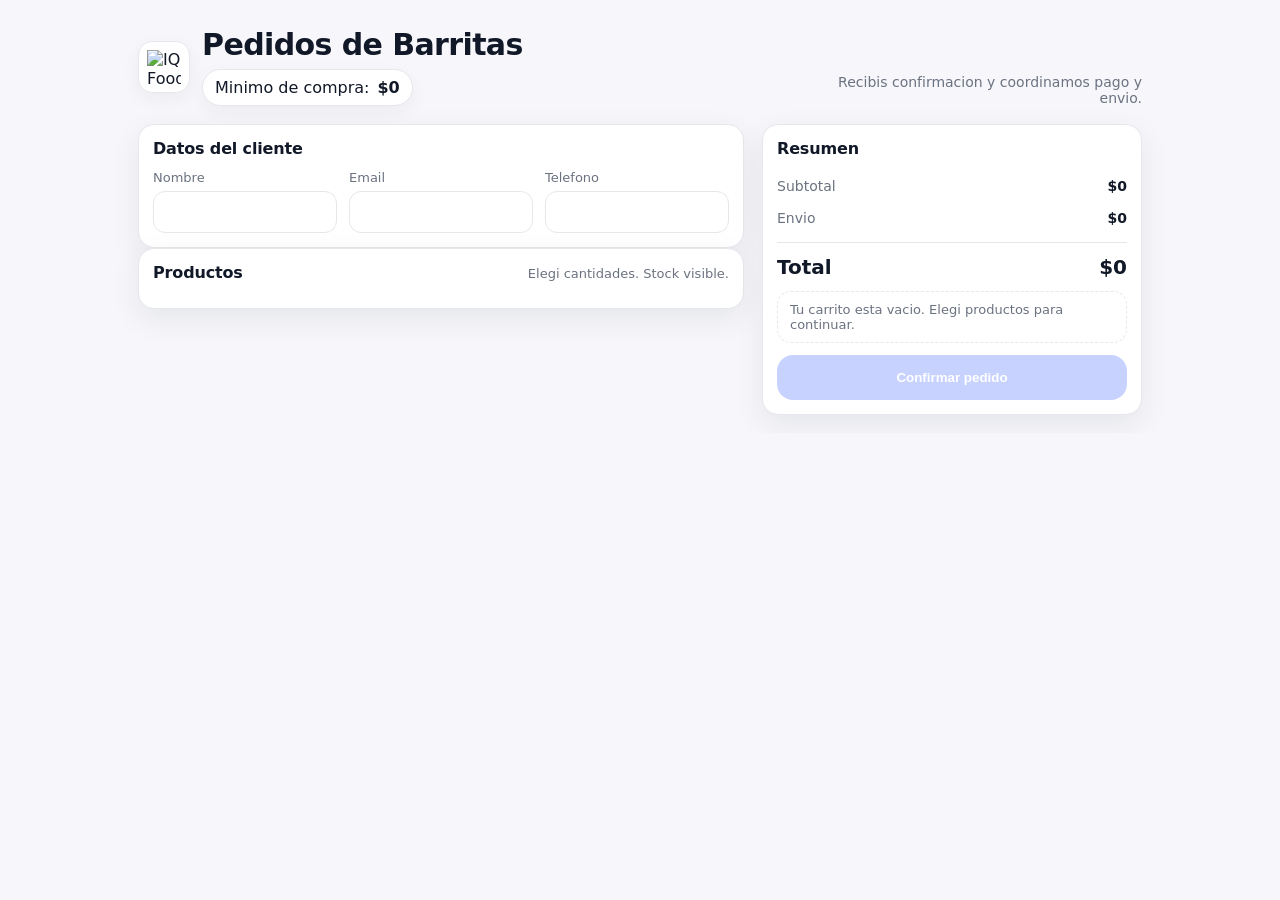
==== index.html @ 4a3529b3 "Update index.html" ====
<!doctype html>
<html lang="es">
<head>
  <meta charset="utf-8" />
  <meta name="viewport" content="width=device-width,initial-scale=1" />
  <title>Pedidos de Barritas</title>

  <!-- Cambia el sufijo cuando deployas -->
  <link rel="stylesheet" href="./styles.css?v=20260121-4" />
</head>
<body>
  <main class="wrap">
    <header class="hero">
      <div class="brand">
        <div class="logoBox" aria-label="Logo">
          <img src="https://ikifoods.com.ar/IQFoodsLogo.jpg" class="logoImg" alt="IQ Foods" />
        </div>

        <div class="brandText">
          <h1>Pedidos de Barritas</h1>
          <div class="badge" id="minBadge">Minimo de compra: <strong>$0</strong></div>
        </div>
      </div>

      <div class="meta">Recibis confirmacion y coordinamos pago y envio.</div>
    </header>

    <div class="layout">
      <!-- LEFT -->
      <div>
        <section class="card">
          <h2>Datos del cliente</h2>
          <div class="grid3">
            <label>Nombre
              <input id="customerName" type="text" autocomplete="name" required />
            </label>
            <label>Email
              <input id="customerEmail" type="email" autocomplete="email" required />
            </label>
            <label>Telefono
              <input id="customerPhone" type="tel" inputmode="tel" autocomplete="tel" required />
            </label>
          </div>
        </section>

        <section class="card">
          <div class="cardTitleRow">
            <h2>Productos</h2>
            <div class="hint">Elegi cantidades. Stock visible.</div>
          </div>
          <div id="products" class="productsList"></div>
        </section>

        <!-- Entrega: aparece cuando hay productos -->
        <section id="deliverySection" class="card hidden">
          <h2>Entrega</h2>

          <div class="radioPill">
            <label class="pill active" id="pillRetiro">
              <input type="radio" name="deliveryType" value="RETIRO" checked> Retiro
            </label>
            <label class="pill" id="pillEnvio">
              <input type="radio" name="deliveryType" value="ENVIO"> Envio
            </label>
          </div>

          <!-- CP SIEMPRE visible -->
          <div style="margin-top:12px">
            <label>Codigo postal
              <input id="postalCode" type="text" inputmode="numeric" autocomplete="postal-code" placeholder="Ej: 1414" />
            </label>
          </div>

          <div style="margin-top:12px">
            <label>Notas (opcional)
              <input id="notes" type="text" />
            </label>
          </div>
        </section>

        <!-- Pago: aparece cuando hay productos -->
        <section id="paymentSection" class="card hidden">
          <h2>Pago</h2>

          <div class="radioPill">
            <label class="pill active" id="pillTransfer">
              <input type="radio" name="payMethod" value="TRANSFERENCIA" checked> Transferencia
            </label>
            <label class="pill" id="pillCash">
              <input type="radio" name="payMethod" value="EFECTIVO"> Efectivo
            </label>
          </div>

          <div class="hint" style="margin-top:10px">
            Te enviamos el detalle y el link/datos de pago luego de confirmar.
          </div>
        </section>

        <!-- Sticky mobile: UNICO boton en mobile -->
        <div id="mobileSticky" class="mobileSticky hidden">
          <div class="row">
            <div><strong>Total</strong></div>
            <div id="totalSticky"><strong>$0</strong></div>
          </div>
          <button id="submitBtnSticky" class="btn" disabled>Confirmar pedido</button>
          <p id="errorSticky" class="error hidden"></p>
        </div>
      </div>

      <!-- RIGHT -->
      <aside class="card">
        <h2>Resumen</h2>

        <div class="summaryRow">
          <div>Subtotal</div><strong id="subtotal">$0</strong>
        </div>
        <div class="summaryRow">
          <div>Envio</div><strong id="deliveryFee">$0</strong>
        </div>

        <div class="summaryTotal">
          <div>Total</div><div id="total">$0</div>
        </div>

        <div id="summaryChips" class="chips hidden"></div>

        <div id="cartList" class="cartEmpty">
          Tu carrito esta vacio. Elegi productos para continuar.
        </div>

        <p id="error" class="error hidden"></p>
        <p id="success" class="success hidden"></p>

        <!-- Este boton se oculta en mobile por CSS -->
        <button id="submitBtn" class="btn" disabled>Confirmar pedido</button>
        <a id="waLink" class="wa hidden" target="_blank" rel="noreferrer">Enviar confirmacion por WhatsApp</a>
      </aside>
    </div>

    <script src="./app.js?v=20260121-4"></script>
  </main>
</body>
</html>
---- styles.css ----
:root{
  --bg:#f7f7fb;
  --card:#ffffff;
  --text:#111827;
  --muted:#6b7280;
  --line:#e5e7eb;
  --brand2:#2563eb;
  --danger:#b00020;
  --ok:#1b5e20;
  --radius:16px;
  --shadow: 0 10px 30px rgba(17,24,39,.08);
}

*{ box-sizing:border-box; }

html, body { width:100%; overflow-x:hidden; }

body{
  margin:0;
  font-family: ui-sans-serif, system-ui, -apple-system, Segoe UI, Roboto, Arial;
  background: var(--bg);
  color: var(--text);
}

.wrap{
  width:100%;
  max-width: 1040px;
  margin: 0 auto;
  padding: 18px;
}

.hero{
  display:flex;
  align-items:flex-end;
  justify-content:space-between;
  gap:16px;
  margin: 10px 0 18px;
}

.brand{
  display:flex;
  align-items:center;
  gap:12px;
  min-width:0;
}

.logoBox{
  width:52px;
  height:52px;
  border-radius: 14px;
  border:1px solid var(--line);
  background:#fff;
  box-shadow: 0 6px 18px rgba(17,24,39,.05);
  display:flex;
  align-items:center;
  justify-content:center;
  flex: 0 0 auto;
}

.logoText{
  font-weight:900;
  font-size:12px;
  color: rgba(37,99,235,.85);
}

.logoImg{
  width:100%;
  height:100%;
  object-fit:contain;
  padding:8px;
}

.brandText{ min-width:0; }

h1{
  font-size: 30px;
  line-height: 1.1;
  margin:0;
  letter-spacing:-0.02em;
}

.meta{
  text-align:right;
  color: var(--muted);
  font-size: 14px;
  max-width: 320px;
}

.badge{
  display:inline-flex;
  align-items:center;
  gap:8px;
  padding:8px 12px;
  border:1px solid var(--line);
  border-radius: 999px;
  background:#fff;
  box-shadow: 0 6px 18px rgba(17,24,39,.05);
  width: fit-content;
  margin-top:8px;
}

.layout{
  display:grid;
  grid-template-columns: 1fr 380px;
  gap: 18px;
  align-items:start;
  min-width:0;
}

.card{
  background: var(--card);
  border:1px solid var(--line);
  border-radius: var(--radius);
  padding: 14px;
  box-shadow: var(--shadow);
  min-width:0;
}

.card h2{
  margin:0 0 12px;
  font-size: 16px;
  letter-spacing: -0.01em;
}

.cardTitleRow{
  display:flex;
  align-items:baseline;
  justify-content:space-between;
  gap:12px;
}

.hint{
  font-size: 13px;
  color: var(--muted);
}

.grid3{
  display:grid;
  grid-template-columns: 1fr 1fr 1fr;
  gap: 12px;
}

label{
  display:block;
  font-size: 13px;
  color: var(--muted);
}

input{
  width:100%;
  margin-top: 6px;
  padding: 12px 12px;
  border:1px solid var(--line);
  border-radius: 12px;
  outline:none;
  font-size: 14px;
  background:#fff;
}

input:focus{
  border-color: rgba(37,99,235,.45);
  box-shadow: 0 0 0 4px rgba(37,99,235,.12);
}

.row{
  display:flex;
  gap:12px;
  align-items:center;
  flex-wrap:wrap;
}

.radioPill{
  display:flex;
  gap:10px;
  flex-wrap:wrap;
}

.pill{
  display:inline-flex;
  align-items:center;
  gap:8px;
  padding: 10px 12px;
  border:1px solid var(--line);
  border-radius: 999px;
  cursor:pointer;
  user-select:none;
  background:#fff;
  color: var(--text);
}
.pill input{ width:auto; margin:0; }
.pill.active{
  border-color: rgba(37,99,235,.35);
  box-shadow: 0 0 0 4px rgba(37,99,235,.10);
}

.productsList{
  display:flex;
  flex-direction:column;
  gap:10px;
  min-width:0;
}

.productCard{
  border:1px solid var(--line);
  border-radius: 16px;
  padding: 12px;
  display:flex;
  justify-content:space-between;
  gap: 12px;
  background:#fff;
  min-width:0;
}

.productLeft{
  display:flex;
  gap:12px;
  align-items:center;
  min-width:0;
}

.productImg{
  width:56px;
  height:56px;
  border-radius: 14px;
  border:1px solid var(--line);
  object-fit:cover;
  background: linear-gradient(135deg, rgba(37,99,235,.12), rgba(29,78,216,.06));
  flex: 0 0 auto;
}

.thumb{
  width:56px;
  height:56px;
  border-radius: 14px;
  border: 1px solid var(--line);
  background: linear-gradient(135deg, rgba(37,99,235,.12), rgba(29,78,216,.06));
  display:flex;
  align-items:center;
  justify-content:center;
  font-weight:900;
  color: rgba(37,99,235,.8);
  flex: 0 0 auto;
}

.productInfo{ min-width:0; }
.productName{ font-weight:900; margin:0 0 4px; font-size: 15px; }

.productMeta{
  color: var(--muted);
  font-size: 12px;
  display:flex;
  gap:10px;
  flex-wrap:wrap;
  min-width:0;
}

.price{ font-weight:900; color: var(--text); }
.stockLow{ color:#b45309; }

.stepper{
  display:flex;
  align-items:center;
  gap:10px;
  flex: 0 0 auto;
}

.stepper button{
  width:40px;
  height:40px;
  border-radius: 12px;
  border:1px solid var(--line);
  background:#fff;
  cursor:pointer;
  font-size: 18px;
}

.qtyBox{
  width: 72px;
  max-width: 72px;
  text-align:center;
  font-weight:900;
}

.summaryRow{
  display:flex;
  justify-content:space-between;
  align-items:center;
  padding: 8px 0;
  color: var(--muted);
  font-size: 14px;
}
.summaryRow strong{ color: var(--text); }

.summaryTotal{
  border-top: 1px solid var(--line);
  margin-top: 8px;
  padding-top: 12px;
  font-size: 20px;
  color: var(--text);
  font-weight:900;
  display:flex;
  justify-content:space-between;
}

.chips{
  display:flex;
  flex-wrap:wrap;
  gap:8px;
  margin-top:12px;
}
.chip{
  font-size:12px;
  color: var(--text);
  background:#fff;
  border:1px solid var(--line);
  border-radius:999px;
  padding:6px 10px;
}

.cartEmpty{
  margin-top: 12px;
  padding: 10px 12px;
  border: 1px dashed var(--line);
  border-radius: 14px;
  color: var(--muted);
  font-size: 13px;
}

.cartList{
  margin-top: 12px;
  border-top: 1px dashed var(--line);
  padding-top: 10px;
  display:flex;
  flex-direction:column;
  gap:8px;
}

.cartItem{
  display:flex;
  justify-content:space-between;
  gap:10px;
  font-size: 13px;
  color: var(--muted);
}
.cartItem strong{
  color: var(--text);
  font-weight:900;
}

.error{ color: var(--danger); margin-top: 10px; font-size: 14px; }
.success{ color: var(--ok); margin-top: 10px; font-size: 14px; }

.btn{
  width:100%;
  border:0;
  border-radius: 16px;
  padding: 15px 14px;
  font-weight:900;
  cursor:pointer;
  margin-top: 12px;
  background: linear-gradient(135deg, var(--brand2), #1d4ed8);
  color: #fff;
  box-shadow: 0 10px 24px rgba(37,99,235,.25);
}

.btn:disabled{
  opacity:1;
  background:#c7d2fe;
  color:#ffffff;
  box-shadow:none;
  cursor:not-allowed;
}

.wa{
  display:block;
  margin-top: 10px;
  text-align:center;
  padding: 12px;
  border-radius: 14px;
  text-decoration:none;
  border:1px solid var(--line);
  background:#fff;
  color: var(--text);
}

.hidden{ display:none; }

/* responsive layout */
@media (max-width: 920px){
  .layout{ grid-template-columns: 1fr; }
  .hero{ align-items:flex-start; flex-direction:column; }
  .meta{ text-align:left; max-width:none; }
  /* En mobile, oculto boton del resumen para evitar duplicado */
  #submitBtn{ display:none; }
}

@media (max-width: 720px){
  .grid3{ grid-template-columns: 1fr; }
}

/* product card mobile stacking */
@media (max-width: 520px){
  .productCard{
    flex-direction: column;
    align-items: stretch;
  }
  .stepper{
    justify-content: flex-end;
  }
}

/* Sticky mobile */
.mobileSticky{ display:none; }

@media (max-width: 920px){
  .mobileSticky{
    display:block;
    position: sticky;
    bottom: 0;
    margin-top: 12px;
    border-radius: 16px;
    border:1px solid var(--line);
    background: rgba(255,255,255,.92);
    backdrop-filter: blur(8px);
    padding: 12px;
    box-shadow: 0 -10px 30px rgba(17,24,39,.10);
  }
  .mobileSticky .row{ justify-content:space-between; }
  .mobileSticky .btn{ margin-top: 10px; }
}
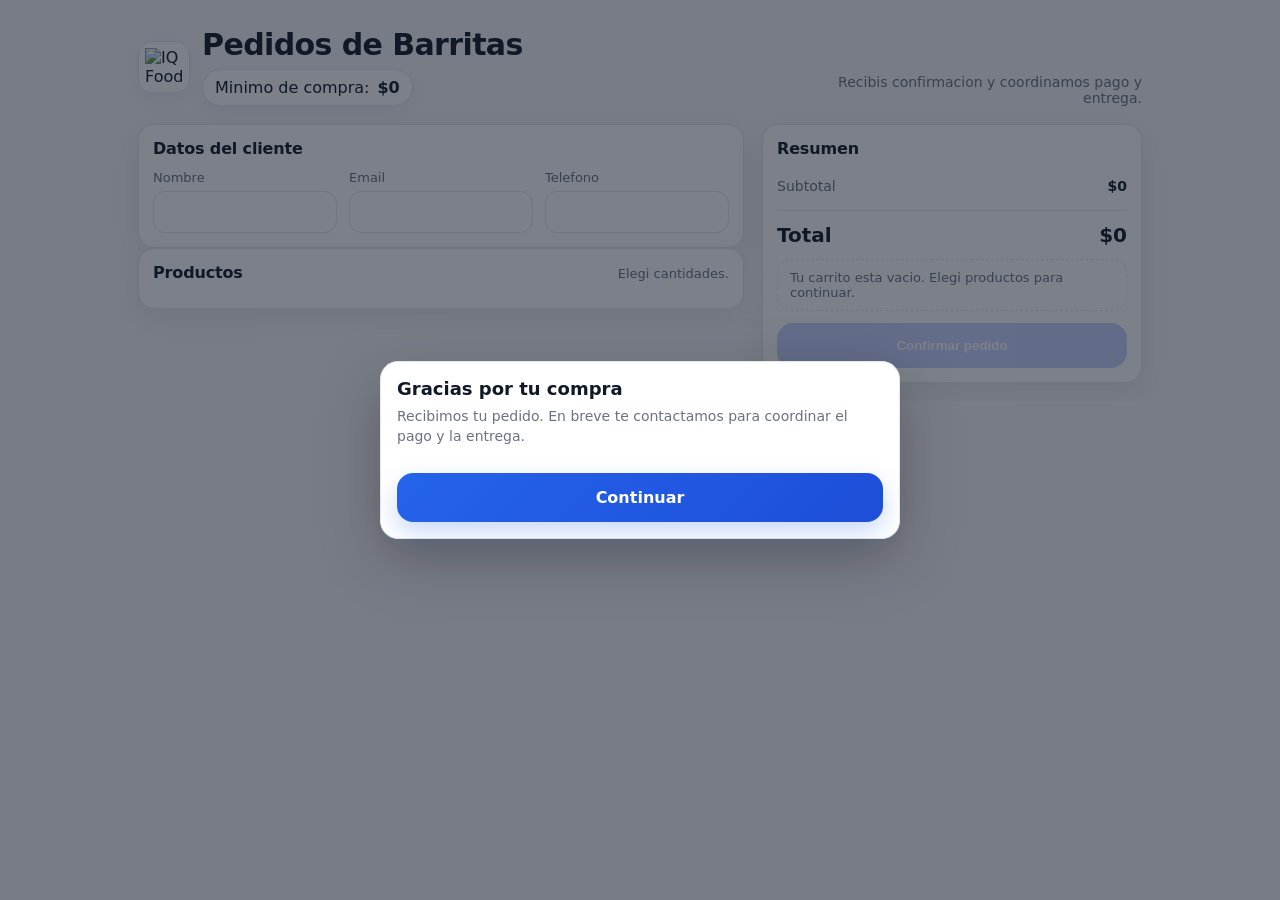
==== commit 805c7dd5: "Update index.html" ====
--- a/index.html
+++ b/index.html
@@ -5,8 +5,7 @@
   <meta name="viewport" content="width=device-width,initial-scale=1" />
   <title>Pedidos de Barritas</title>
 
-  <!-- Cambia el sufijo cuando deployas -->
-  <link rel="stylesheet" href="./styles.css?v=20260121-4" />
+  <link rel="stylesheet" href="./styles.css?v=20260121-5" />
 </head>
 <body>
   <main class="wrap">
@@ -22,7 +21,7 @@
         </div>
       </div>
 
-      <div class="meta">Recibis confirmacion y coordinamos pago y envio.</div>
+      <div class="meta">Recibis confirmacion y coordinamos pago y entrega.</div>
     </header>
 
     <div class="layout">
@@ -46,7 +45,7 @@
         <section class="card">
           <div class="cardTitleRow">
             <h2>Productos</h2>
-            <div class="hint">Elegi cantidades. Stock visible.</div>
+            <div class="hint">Elegi cantidades.</div>
           </div>
           <div id="products" class="productsList"></div>
         </section>
@@ -96,7 +95,7 @@
           </div>
         </section>
 
-        <!-- Sticky mobile: UNICO boton en mobile -->
+        <!-- Sticky mobile: unico boton en mobile -->
         <div id="mobileSticky" class="mobileSticky hidden">
           <div class="row">
             <div><strong>Total</strong></div>
@@ -114,9 +113,6 @@
         <div class="summaryRow">
           <div>Subtotal</div><strong id="subtotal">$0</strong>
         </div>
-        <div class="summaryRow">
-          <div>Envio</div><strong id="deliveryFee">$0</strong>
-        </div>
 
         <div class="summaryTotal">
           <div>Total</div><div id="total">$0</div>
@@ -129,15 +125,32 @@
         </div>
 
         <p id="error" class="error hidden"></p>
-        <p id="success" class="success hidden"></p>
 
         <!-- Este boton se oculta en mobile por CSS -->
         <button id="submitBtn" class="btn" disabled>Confirmar pedido</button>
-        <a id="waLink" class="wa hidden" target="_blank" rel="noreferrer">Enviar confirmacion por WhatsApp</a>
       </aside>
     </div>
 
-    <script src="./app.js?v=20260121-4"></script>
+    <!-- Modal Gracias -->
+    <div id="thankModal" class="hidden" style="
+      position:fixed; inset:0; background:rgba(17,24,39,.55);
+      display:flex; align-items:center; justify-content:center; padding:18px; z-index:9999;">
+      <div style="
+        width:min(520px, 100%); background:#fff; border-radius:18px; border:1px solid #e5e7eb;
+        box-shadow: 0 20px 60px rgba(0,0,0,.25); padding:16px;">
+        <h2 style="margin:0 0 8px; font-size:18px;">Gracias por tu compra</h2>
+        <div id="thankText" style="color:#6b7280; font-size:14px; line-height:1.4;">
+          Recibimos tu pedido. En breve te contactamos para coordinar el pago y la entrega.
+        </div>
+        <div style="display:flex; gap:10px; margin-top:14px;">
+          <a href="./gracias.html" class="btn" style="text-decoration:none; display:inline-flex; justify-content:center;">
+            Continuar
+          </a>
+        </div>
+      </div>
+    </div>
+
+    <script src="./app.js?v=20260121-5"></script>
   </main>
 </body>
 </html>
--- a/styles.css
+++ b/styles.css
@@ -12,7 +12,6 @@
 }
 
 *{ box-sizing:border-box; }
-
 html, body { width:100%; overflow-x:hidden; }
 
 body{
@@ -55,19 +54,14 @@
   align-items:center;
   justify-content:center;
   flex: 0 0 auto;
-}
-
-.logoText{
-  font-weight:900;
-  font-size:12px;
-  color: rgba(37,99,235,.85);
+  overflow:hidden;
 }
 
 .logoImg{
   width:100%;
   height:100%;
   object-fit:contain;
-  padding:8px;
+  padding:6px;
 }
 
 .brandText{ min-width:0; }
@@ -385,12 +379,11 @@
 
 .hidden{ display:none; }
 
-/* responsive layout */
 @media (max-width: 920px){
   .layout{ grid-template-columns: 1fr; }
   .hero{ align-items:flex-start; flex-direction:column; }
   .meta{ text-align:left; max-width:none; }
-  /* En mobile, oculto boton del resumen para evitar duplicado */
+  /* Evita doble boton en mobile */
   #submitBtn{ display:none; }
 }
 
@@ -398,7 +391,6 @@
   .grid3{ grid-template-columns: 1fr; }
 }
 
-/* product card mobile stacking */
 @media (max-width: 520px){
   .productCard{
     flex-direction: column;
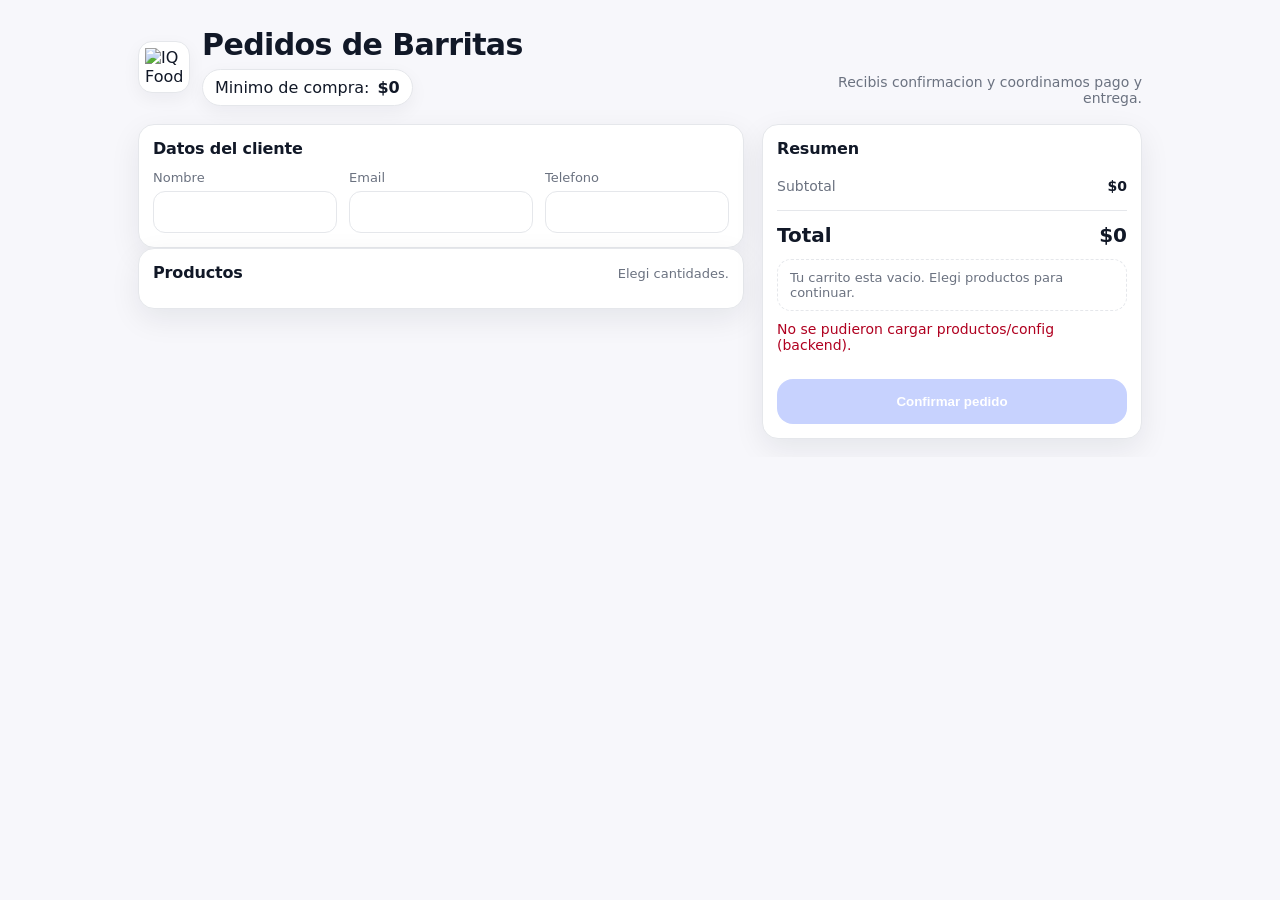
==== commit 61c29c04: "Update index.html" ====
--- a/index.html
+++ b/index.html
@@ -132,9 +132,11 @@
     </div>
 
     <!-- Modal Gracias -->
-    <div id="thankModal" class="hidden" style="
-      position:fixed; inset:0; background:rgba(17,24,39,.55);
-      display:flex; align-items:center; justify-content:center; padding:18px; z-index:9999;">
+<div id="thankModal" class="hidden" style="
+  position:fixed; inset:0; background:rgba(17,24,39,.55);
+  align-items:center; justify-content:center; padding:18px; z-index:9999;">
+
+
       <div style="
         width:min(520px, 100%); background:#fff; border-radius:18px; border:1px solid #e5e7eb;
         box-shadow: 0 20px 60px rgba(0,0,0,.25); padding:16px;">
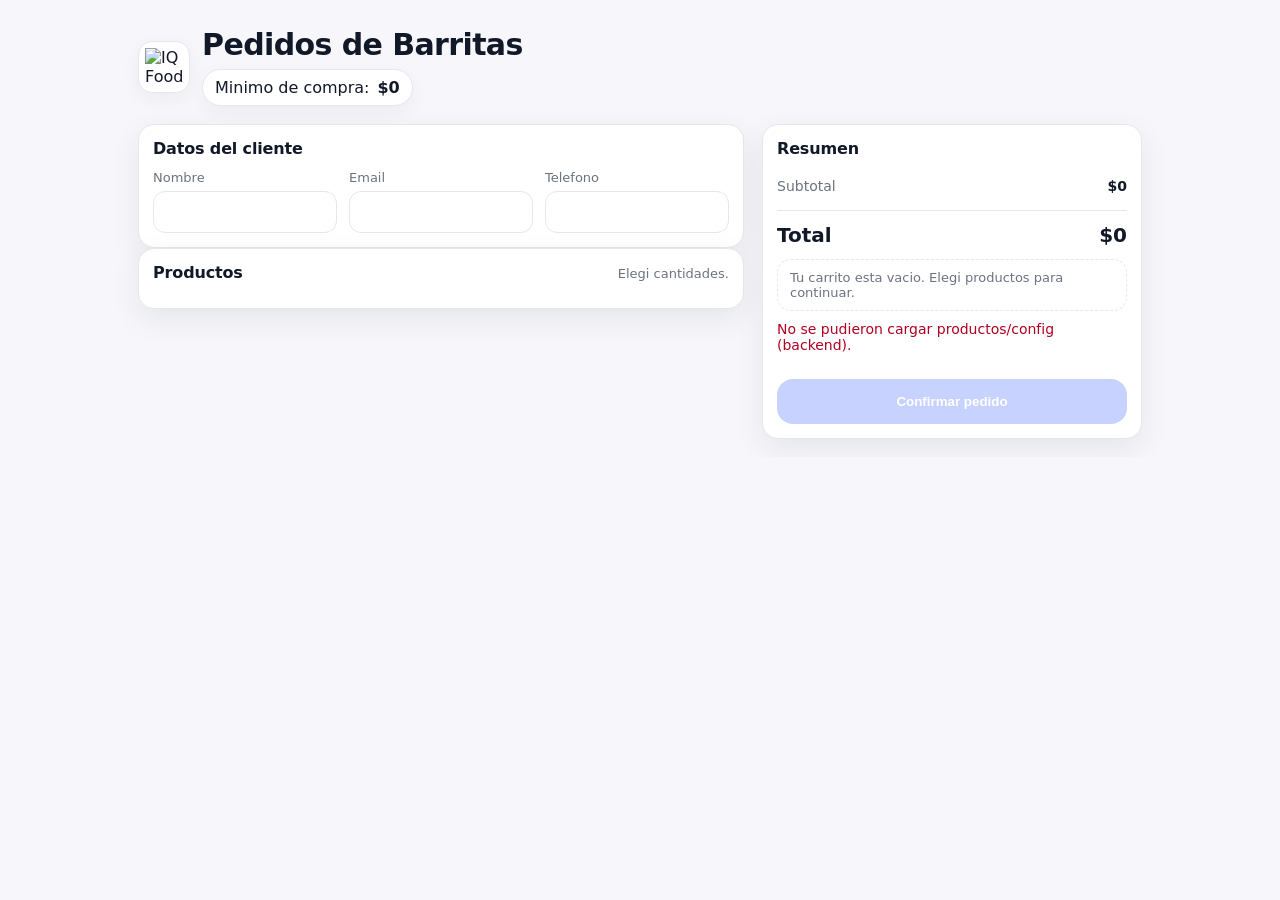
==== commit d5b1ae5d: "Update index.html" ====
--- a/index.html
+++ b/index.html
@@ -5,7 +5,7 @@
   <meta name="viewport" content="width=device-width,initial-scale=1" />
   <title>Pedidos de Barritas</title>
 
-  <link rel="stylesheet" href="./styles.css?v=20260121-5" />
+  <link rel="stylesheet" href="./styles.css?v=20260121-6" />
 </head>
 <body>
   <main class="wrap">
@@ -21,7 +21,7 @@
         </div>
       </div>
 
-      <div class="meta">Recibis confirmacion y coordinamos pago y entrega.</div>
+      <div class="meta"></div>
     </header>
 
     <div class="layout">
@@ -131,12 +131,11 @@
       </aside>
     </div>
 
-    <!-- Modal Gracias -->
-<div id="thankModal" class="hidden" style="
-  position:fixed; inset:0; background:rgba(17,24,39,.55);
-  align-items:center; justify-content:center; padding:18px; z-index:9999;">
-
-
+    <!-- Modal Gracias (sin redireccion) -->
+    <div id="thankModal" style="
+      display:none;
+      position:fixed; inset:0; background:rgba(17,24,39,.55);
+      align-items:center; justify-content:center; padding:18px; z-index:9999;">
       <div style="
         width:min(520px, 100%); background:#fff; border-radius:18px; border:1px solid #e5e7eb;
         box-shadow: 0 20px 60px rgba(0,0,0,.25); padding:16px;">
@@ -145,14 +144,12 @@
           Recibimos tu pedido. En breve te contactamos para coordinar el pago y la entrega.
         </div>
         <div style="display:flex; gap:10px; margin-top:14px;">
-          <a href="./gracias.html" class="btn" style="text-decoration:none; display:inline-flex; justify-content:center;">
-            Continuar
-          </a>
+          <button id="thankClose" class="btn" style="width:100%;">Listo</button>
         </div>
       </div>
     </div>
 
-    <script src="./app.js?v=20260121-5"></script>
+    <script src="./app.js?v=20260121-6"></script>
   </main>
 </body>
 </html>
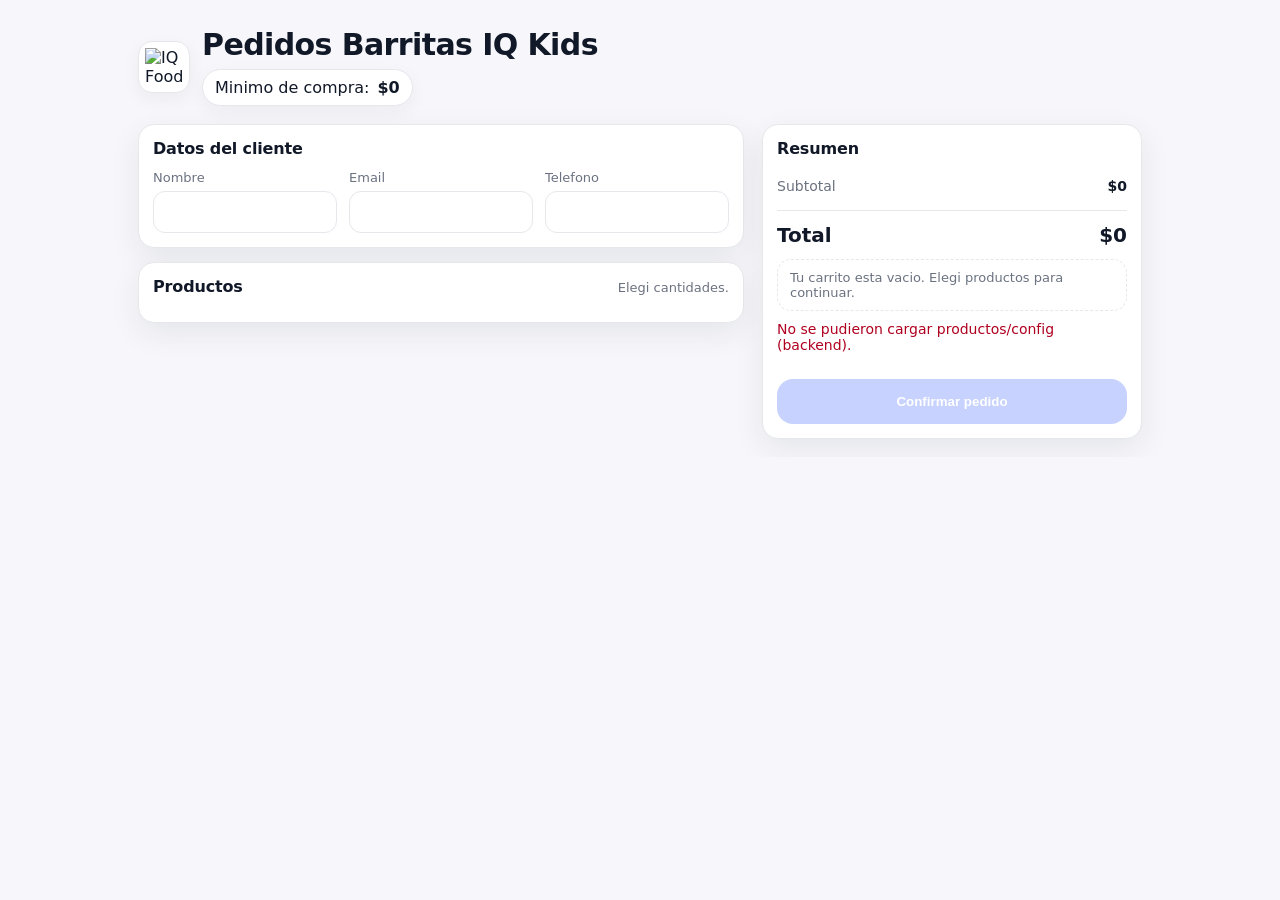
==== commit 9cb59889: "Update index.html" ====
--- a/index.html
+++ b/index.html
@@ -3,7 +3,7 @@
 <head>
   <meta charset="utf-8" />
   <meta name="viewport" content="width=device-width,initial-scale=1" />
-  <title>Pedidos de Barritas</title>
+  <title>Pedidos Barritas IQ Kids</title>
 
   <link rel="stylesheet" href="./styles.css?v=20260121-6" />
 </head>
@@ -16,7 +16,7 @@
         </div>
 
         <div class="brandText">
-          <h1>Pedidos de Barritas</h1>
+          <h1>Pedidos Barritas IQ Kids</h1>
           <div class="badge" id="minBadge">Minimo de compra: <strong>$0</strong></div>
         </div>
       </div>
--- a/styles.css
+++ b/styles.css
@@ -379,18 +379,26 @@
 
 .hidden{ display:none; }
 
+/* =========================
+   Responsive
+   ========================= */
+
 @media (max-width: 920px){
   .layout{ grid-template-columns: 1fr; }
   .hero{ align-items:flex-start; flex-direction:column; }
   .meta{ text-align:left; max-width:none; }
   /* Evita doble boton en mobile */
   #submitBtn{ display:none; }
+
+  /* Ajuste padding general en mobile */
+  .wrap{ padding: 12px; }
 }
 
 @media (max-width: 720px){
   .grid3{ grid-template-columns: 1fr; }
 }
 
+/* Productos apilados */
 @media (max-width: 520px){
   .productCard{
     flex-direction: column;
@@ -401,7 +409,47 @@
   }
 }
 
-/* Sticky mobile */
+/* =========================
+   Mobile fixes (no overlap)
+   ========================= */
+
+/* pills: que no se monten */
+@media (max-width: 520px){
+  .radioPill{
+    display:grid;
+    grid-template-columns: 1fr 1fr;
+    gap:10px;
+  }
+}
+@media (max-width: 360px){
+  .radioPill{ grid-template-columns: 1fr; }
+}
+
+/* Evita overflow por nombres largos en productos */
+@media (max-width: 520px){
+  .productInfo{ min-width:0; }
+  .productName{
+    overflow:hidden;
+    text-overflow:ellipsis;
+    white-space:nowrap;
+  }
+  .stepper{
+    display:grid;
+    grid-template-columns: 44px 1fr 44px;
+    gap:8px;
+    align-items:center;
+  }
+  .qtyBox{
+    width:100%;
+    max-width:none;
+    text-align:center;
+  }
+}
+
+/* =========================
+   Sticky mobile
+   ========================= */
+
 .mobileSticky{ display:none; }
 
 @media (max-width: 920px){
@@ -416,7 +464,23 @@
     backdrop-filter: blur(8px);
     padding: 12px;
     box-shadow: 0 -10px 30px rgba(17,24,39,.10);
-  }
+    z-index: 50;
+  }
+
   .mobileSticky .row{ justify-content:space-between; }
   .mobileSticky .btn{ margin-top: 10px; }
 }
+/* Espacio entre cards apiladas (columna izquierda) */
+.layout > div > .card{
+  margin-bottom: 14px;
+}
+.layout > div > .card:last-child{
+  margin-bottom: 0;
+}
+
+/* Un poquito mas de aire en mobile */
+@media (max-width: 520px){
+  .layout > div > .card{
+    margin-bottom: 16px;
+  }
+}
